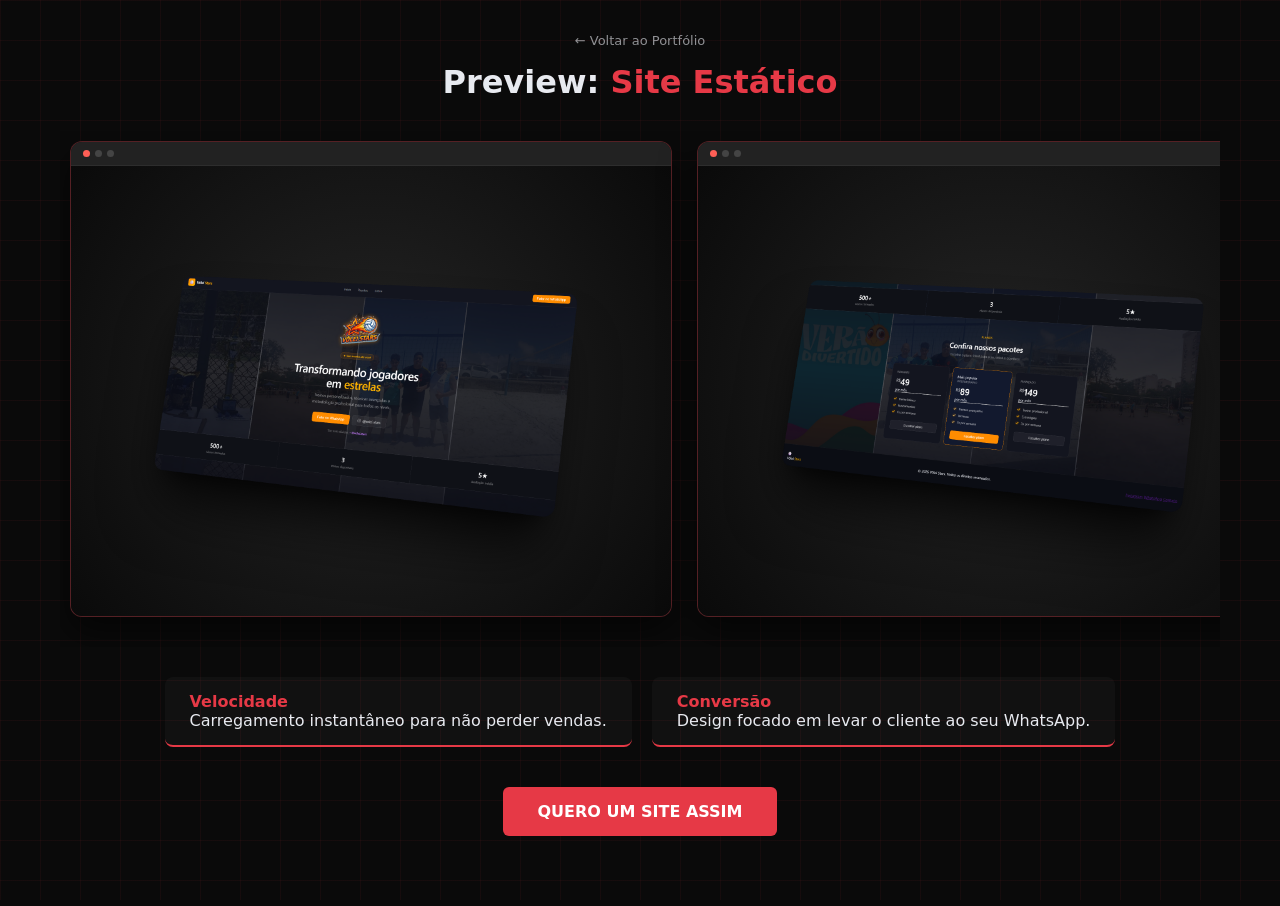
==== landing-page.html @ b39eb7c9 "Add files via upload" ====
<!DOCTYPE html>
<html lang="pt-br">
<head>
  <meta charset="UTF-8">
  <meta name="viewport" content="width=device-width, initial-scale=1.0">
  <title>Preview | Site Estático</title>
  <style>
    :root { --primary-red: #e63946; --dark-bg: #0a0a0a; --card-bg: #161616; --text-main: #e8eaf0; --grid-color: rgba(230, 57, 70, 0.06); }
    * { box-sizing: border-box; margin: 0; padding: 0; }
    body { background: var(--dark-bg); color: var(--text-main); font-family: system-ui, sans-serif; overflow-x: hidden; }
    .bg-grid { position: fixed; top: 0; left: 0; width: 100%; height: 100%; z-index: -1; background-image: linear-gradient(var(--grid-color) 1px, transparent 1px), linear-gradient(90deg, var(--grid-color) 1px, transparent 1px); background-size: 40px 40px; }
    .container { max-width: 1200px; margin: 0 auto; padding: 30px 20px; text-align: center; }
    .btn-back { display: inline-block; text-decoration: none; color: var(--text-main); font-size: 13px; margin-bottom: 15px; opacity: 0.6; transition: 0.3s; }
    .btn-back:hover { opacity: 1; color: var(--primary-red); }
    .header-mockup { margin-bottom: 30px; }
    .header-mockup h1 span { color: var(--primary-red); }
    .horizontal-gallery { display: flex; gap: 25px; overflow-x: auto; padding: 10px 10px 30px; scroll-snap-type: x mandatory; scrollbar-width: thin; scrollbar-color: var(--primary-red) transparent; -webkit-overflow-scrolling: touch; }
    .horizontal-gallery::-webkit-scrollbar { height: 6px; }
    .horizontal-gallery::-webkit-scrollbar-thumb { background: var(--primary-red); border-radius: 10px; }
    .mockup-wrapper { flex: 0 0 auto; scroll-snap-align: center; background: var(--card-bg); border-radius: 12px; border: 1px solid rgba(230, 57, 70, 0.3); overflow: hidden; max-width: 85vw; box-shadow: 0 15px 35px rgba(0,0,0,0.6); }
    .browser-bar { background: #222; padding: 8px 12px; display: flex; gap: 5px; border-bottom: 1px solid rgba(255,255,255,0.05); }
    .dot { width: 7px; height: 7px; border-radius: 50%; background: #444; }
    .dot.red { background: #ff5f56; }
    .mockup-image { width: auto; max-width: 100%; height: 450px; object-fit: contain; display: block; background: radial-gradient(circle, #252525 0%, #0a0a0a 100%); }
    @media (max-width: 768px) { .mockup-image { height: 300px; } }
    .specs { display: flex; justify-content: center; gap: 20px; margin-top: 30px; flex-wrap: wrap; }
    .spec-item { background: rgba(255, 255, 255, 0.03); padding: 15px 25px; border-radius: 8px; border-bottom: 2px solid var(--primary-red); text-align: left; min-width: 250px; }
    .cta-whatsapp { background: var(--primary-red); color: white; text-decoration: none; padding: 15px 35px; border-radius: 6px; font-weight: bold; display: inline-block; margin: 40px 0; transition: 0.4s; }
    .cta-whatsapp:hover { transform: translateY(-3px); box-shadow: 0 10px 20px rgba(230, 57, 70, 0.4); }
  </style>
</head>
<body>
  <div class="bg-grid"></div>
  <div class="container">
    <a href="index.html" class="btn-back">← Voltar ao Portfólio</a>
    <div class="header-mockup"><h1>Preview: <span>Site Estático</span></h1></div>
    <div class="horizontal-gallery">
      <div class="mockup-wrapper">
        <div class="browser-bar"><div class="dot red"></div><div class="dot"></div><div class="dot"></div></div>
        <img src="mockups/413shots_so.png" class="mockup-image">
      </div>
      <div class="mockup-wrapper">
        <div class="browser-bar"><div class="dot red"></div><div class="dot"></div><div class="dot"></div></div>
        <img src="mockups/446shots_so.png" class="mockup-image">
      </div>
    </div>
    <div class="specs">
      <div class="spec-item"><h4 style="color:var(--primary-red)">Velocidade</h4><p>Carregamento instantâneo para não perder vendas.</p></div>
      <div class="spec-item"><h4 style="color:var(--primary-red)">Conversão</h4><p>Design focado em levar o cliente ao seu WhatsApp.</p></div>
    </div>
    <a href="https://wa.me/5521973561952?text=Olá! Gostaria de um orçamento para um Site Estático (Landing Page) focado em conversão." class="cta-whatsapp">QUERO UM SITE ASSIM</a>
  </div>
</body>
</html>
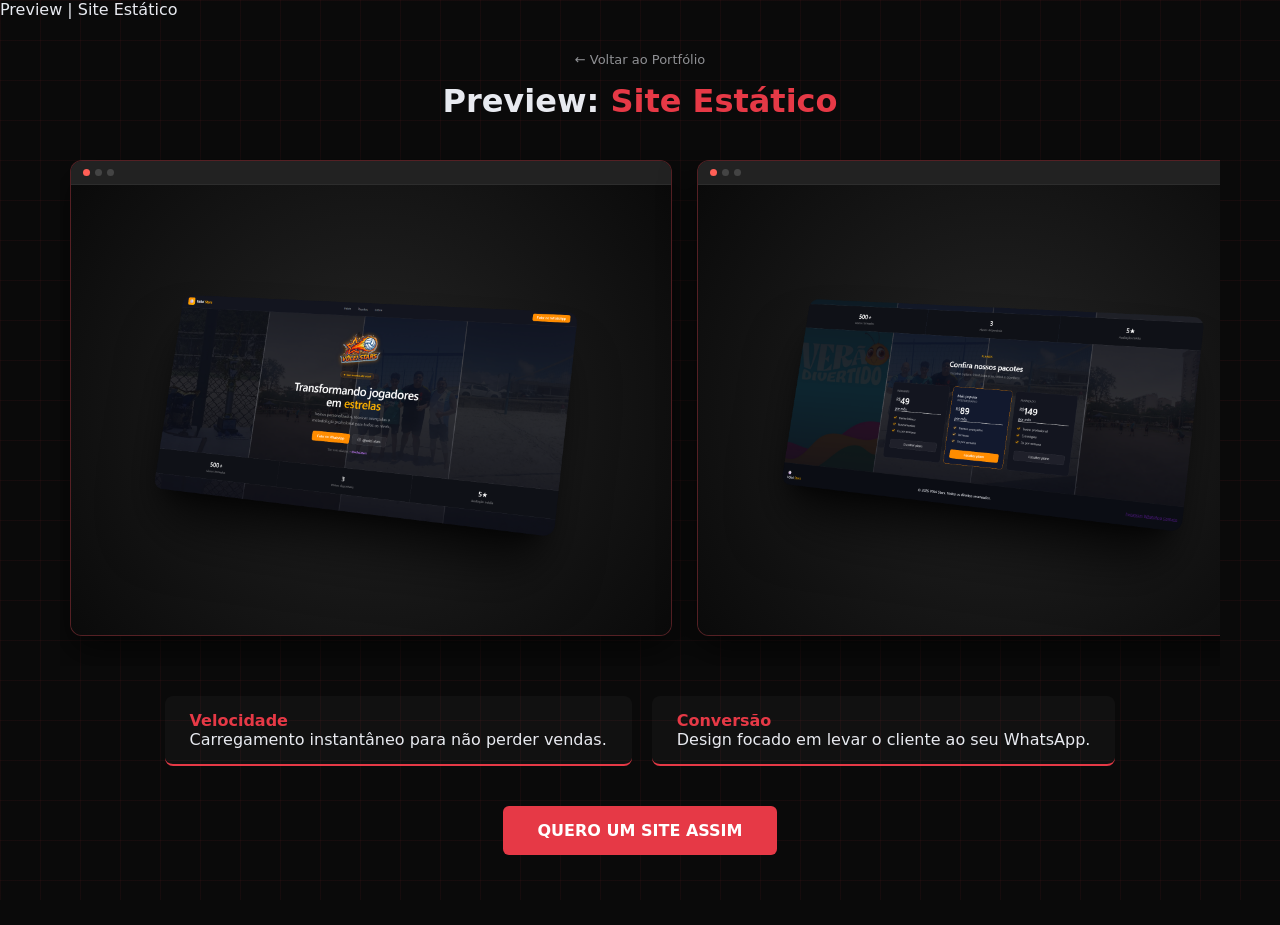
==== commit 2a059167: "Add files via upload" ====
--- a/landing-page.html
+++ b/landing-page.html
@@ -3,6 +3,7 @@
 <head>
   <meta charset="UTF-8">
   <meta name="viewport" content="width=device-width, initial-scale=1.0">
+  <meta name="description" cont
   <title>Preview | Site Estático</title>
   <style>
     :root { --primary-red: #e63946; --dark-bg: #0a0a0a; --card-bg: #161616; --text-main: #e8eaf0; --grid-color: rgba(230, 57, 70, 0.06); }
@@ -43,6 +44,14 @@
         <div class="browser-bar"><div class="dot red"></div><div class="dot"></div><div class="dot"></div></div>
         <img src="mockups/446shots_so.png" class="mockup-image">
       </div>
+      <div class="mockup-wrapper">
+        <div class="browser-bar"><div class="dot red"></div><div class="dot"></div><div class="dot"></div></div>
+        <img src="mockups/614shots_so.png" class="mockup-image">
+      </div>
+      <div class="mockup-wrapper">
+        <div class="browser-bar"><div class="dot red"></div><div class="dot"></div><div class="dot"></div></div>
+        <img src="mockups/395shots_so.png" class="mockup-image">
+      </div>
     </div>
     <div class="specs">
       <div class="spec-item"><h4 style="color:var(--primary-red)">Velocidade</h4><p>Carregamento instantâneo para não perder vendas.</p></div>
